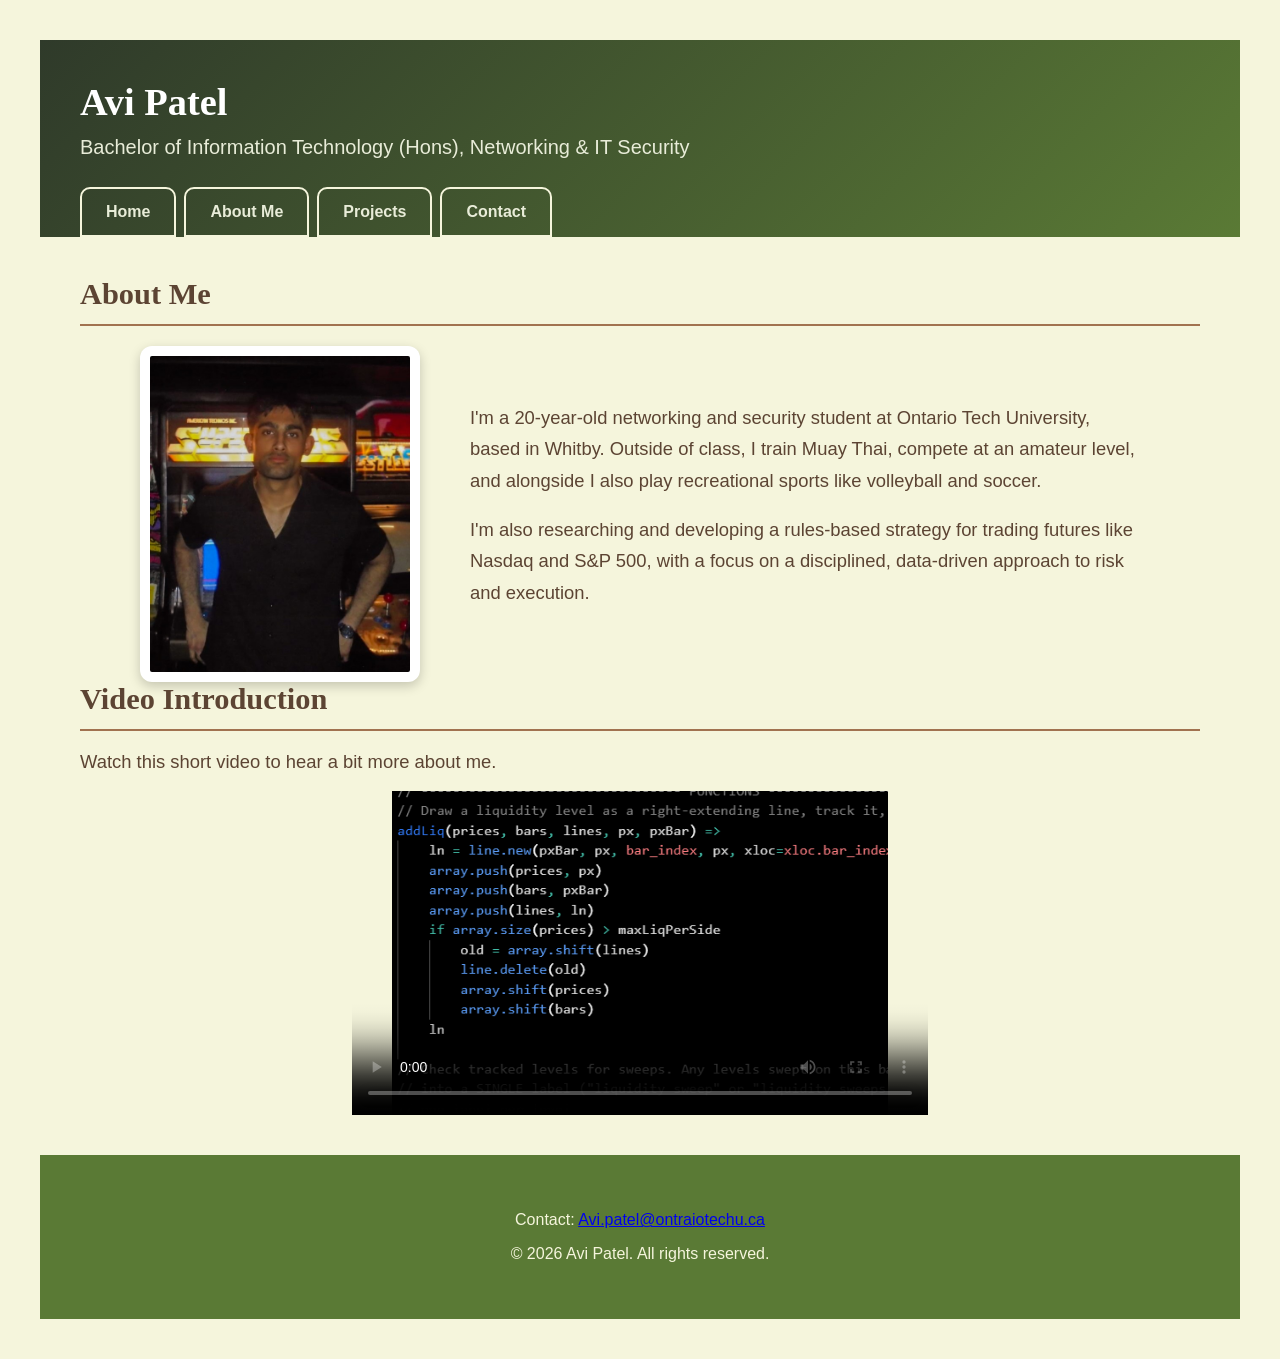
==== about.html @ 5f31c950 "Add full portfolio site" ====
<!DOCTYPE html>
<html lang="en">
<head>
  <meta charset="utf-8">
  <meta name="viewport" content="width=device-width">
  <!--ts is the first page to be worked on -->
  <title>About Me</title> 
  <!--Home page which will have diffrent tabls and nav option fo all other things-->
<link rel="stylesheet" href="style.css">

</head>

<body>
    <header>
    
    <h1>Avi Patel</h1>
    <p>Bachelor of Information Technology (Hons), Networking & IT Security</p>

        <nav>
            <ul>
                <li><a href="index.html">Home</a></li>
                <li><a href="about.html">About Me</a></li>
                <li><a href="projects.html">Projects</a></li>
                <li><a href="contact.html">Contact</a></li>
            </ul>
        </nav>
    </header>

    <div class="about-me"> <!-- div for the whole about me content -->
        <h2>About Me</h2>

        <div class="img-and-text"> <!-- div only for the text and image so they can be arranged side by side -->
            <img class="profile-photo" src="img and vid/IMG_5176.JPEG" alt="Photo of Avi Patel">
            <section class = "text-about-me">
                <p>I'm a 20-year-old networking and security student at Ontario Tech University, based in Whitby. Outside of class, I train Muay Thai, compete at an amateur level, and alongside I also play recreational sports like volleyball and soccer.
                <p>I'm also researching and developing a rules-based strategy for trading futures like Nasdaq and S&P 500, with a focus on a disciplined, data-driven approach to risk and execution.</p>
            </section>
        </div>

        <h2>Video Introduction</h2>
        <!-- inline style since it should apply js for ts line -->
        <p style="font-size: 1.15rem;">Watch this short video to hear a bit more about me.</p>

        <section class="about-video">
        <video controls poster="img and vid/preview_img.png">
            <source src="https://www.youtube.com/watch?v=H7wWSXsrndg" type="video/mp4">
        </video>
        </section>

    </div>
    </main>


<!--The footer shows the contact email and copyright-->
<footer id="footer">
<p>Contact: <a href="mailto:Avi.patel@ontraiotechu.ca">Avi.patel@ontraiotechu.ca</a></p>
<p>© 2026 Avi Patel. All rights reserved.</p>
</footer>

</body>
---- style.css ----
/* The following is the formate and style for header and footer */
/* for ALL pages */

header {
    background: linear-gradient(135deg, #2f3a2a 0%, #5a7a35 100%);
    color: #fff;
    padding: 40px 40px 0; /* 0 bottom so the active tab sits on the edge */
}

header h1 {
    margin: 0 0 12px;
    font-family: "Lora", serif;
    font-size: 2.4rem;
    font-weight: 600;
}

header p {
    margin: 0 0 28px;
    color: #e8ecd8;
    font-size: 20px;
}

/* nav list: side by side, no bullets */
nav ul {
    list-style: none;
    margin: 0;
    padding: 0;
    display: flex;
    gap: 8px;
}

/* the tabs */
nav a {
    display: block;
    padding: 14px 24px;
    color: #e8ecd8;
    text-decoration: none;
    font-weight: 600;
    border-radius: 10px 10px 0 0; /* rounded top corners only */
    border: 2px solid transparent; /* invisible border to keep the tabs the same size */
    border-color:#F5F5DC
}

nav a:hover {
    background: #f5f5dc96; /* traslucent beige on hover */
}
 

/* --------------------------------------------------------------- */
/* --------------------------------------------------------------- */
/* brown: 5c4433, olivegreen: 3f5a22, beige: F5F5DC */

/* home page stuff */
body {
    margin: 0;
    font-family: "Segoe UI", Arial, sans-serif;
    background: #F5F5DC;
    color: #5c4433;
    padding: 40px; /* has to be consistent with every page */
}

main {
    padding: 50px;
}

main h2 {
    font-family: "Lora", serif; /* also has to be consistent with every page */
    font-size: 1.9rem;
    color: #5c4433;
    margin: 0 0 20px;
    padding-bottom: 12px;
    border-bottom: 2px solid #a17250;   /* the line under each heading */
}

main p {
    line-height: 1.6;
    margin: 0 0 16px;
}

/* cards */

/* ts will keep all the cards in a  horizontal grid instd of list */
.cards {
    display: grid;
    grid-template-columns: repeat(3, 1fr);   /* 3 equal columns */
    gap: 24px;
    margin-top: 30px;
}

/* ts will give border and gradient to the cards */
.card {
    background: linear-gradient(180deg, #F5F5DC 0%, #3f5a223b 100%);
    border-top: 4px solid #3f5a22; /* dark green top edge */
    border-bottom: 4px solid #3f5a22; /* dark green bottom edge */
    border-radius: 8px;
    padding: 25px;
    min-height: 160px;
    box-shadow: 0 4px 10px rgba(0, 0, 0, 0.15);
}

/* ts will give the text within the cards different color and font to go with the background*/
.card h3 {
    font-family: "Lora", serif;
    color: #2f4a16;
    margin: 0 0 14px;
    font-size: 1.2rem;
}

/* ts will keep the browser form giving p a diffrent margin*/
.card p {
    margin: 0;
}


/* animation for when the card is hovered on*/
.card {
    text-decoration: none; /* removes link underline */
    color: inherit; /* stops the text turning link-blue/purple */
    transition: transform 0.4s; /* smooth transition for the transform property */
}

.card:hover {
    transform: translateY(-10px); /* moves the card up */
}


/* --------------------------------------------------------------- */
/* --------------------------------------------------------------- */
/* About me stuff */

.about-me {
    padding: 40px; /* has to be consistent with every page */
}
.about-me h2 { /* also has to be consistent with every page */
    font-family: "Lora", serif; /* also has to be consistent with every page */
    font-size: 1.9rem;
    color: #5c4433;
    margin: 0 0 20px;
    padding-bottom: 12px;
    border-bottom: 2px solid #a17250;
}

/* photo and text side by side */
.img-and-text {
    display: grid;
    grid-template-columns: 280px 1fr;/* was 400px, photo is smaller now */
    gap: 50px;
    align-items: center; /* text sits level with the middle of the photo */
    max-width: 1000px; /* block never gets wider than this for destop windows */
    margin: 0 auto; /* centers the block */
}


/* photo with padding/frame around it */
.profile-photo {
    display: block;
    width: 100%;
    box-sizing: border-box;
    aspect-ratio: 5 / 6;
    object-fit: cover;
    object-position: center 20%;
    padding: 10px; /* space between photo and border */
    background: #fff; /* makes the padding look like a frame */
    border-radius: 12px;
    box-shadow: 0 4px 12px rgba(0, 0, 0, 0.2);
}


.text-about-me {
    font-size: 1.15rem; /* bigger text to fill the space*/
    line-height: 1.7;
    margin: 0 0 18px;
    max-width: 65ch; /* stops lines getting too wide */
}


/* video with dark frame */
.about-video video {
    display: block;
    width: 45vw; /* 60% of the browser width */
    aspect-ratio: 16 / 9; /* same box shape before and after play */
    margin: 0 auto;

}


/* --------------------------------------------------------------- */
/* --------------------------------------------------------------- */
/* projects page */
.projects {
    padding: 40px; /* has to be consistent with every page */
}

.projects h2 { /* also has to be consistent with every page */
    font-family: "Lora", serif; /* also has to be consistent with every page */
    font-size: 1.9rem;
    color: #5c4433;
    margin: 0 0 20px;
    padding-bottom: 12px;
    border-bottom: 2px solid #a17250;
}


/* 2 columns */
.project-list {
    display: grid;
    grid-template-columns: repeat(2, 1fr);
    gap: 30px;
}

.project-card { 
  background: #fff;
    border-left: 6px solid #8a9a5b;      /* light green left edge */
    border-radius: 8px;
    padding: 24px 30px;
    box-shadow: 0 3px 10px rgba(0, 0, 0, 0.15);
    scroll-margin-top: 20px;             /* keeps spacing when jumped to from the homepage cards */
    transition: transform 0.4s; /* smooth transition for the transform property */
}
.project-card:hover {
    transform: translateY(-10px); /* moves the card up */
}

.project-card h3 { /* this represents the heading for each project card */
    font-family: "Lora", serif;
    font-size: 1.3rem;
    color: #4a6425;
    margin: 0 0 14px;
}

.project-card p {/* this represents the description for each project card */
    margin: 0;
    font-size: 1.05rem;
    line-height: 1.6;
}

/* --------------------------------------------------------------- */
/* --------------------------------------------------------------- */
/* Contact page */
.contact-form { /* ts is for the over all form container */
    background: #ffffff;
    border-left: 6px solid #7a9448;
    border-radius: 8px;
    padding: 20px 24px;
    box-shadow: 0 2px 6px rgba(0, 0, 0, 0.12);
    }


.contact-form input, /* ts will give style to the input and text fields */
.contact-form textarea {
    width: 100%;
    padding: 10px;
    border: 1px solid #b9b9a0;
    border-radius: 6px;
    font-family: inherit;
    font-size: 1rem;
    box-sizing: border-box;
}


.contact-form button { /* ts will give style to the submit button */
    margin-top: 18px;
    padding: 10px 24px;
    background: #3a4a2f;
    color: #ffffff;
    border: none;
    border-radius: 6px;
    font-size: 1rem;
    cursor: pointer;
}

.contact-form button:hover { /* just a simple color change on hover for the submit button */
    background: #5a7a35;
}

.form-success {
    margin-top: 20px;
    padding: 14px 18px;
    background: #e6efd8;
    border: 1px solid var(--green-main);
    border-radius: 6px;
    font-weight: 600;
}

/* --------------------------------------------------------------- */
/* --------------------------------------------------------------- */
/* footer DO NOT CHANGE ANYTHING*/
footer {
    background: #5a7a35;
    color: #F5F5DC;
    padding: 40px; /* has to be consistent with every page */
    text-align: center;
}
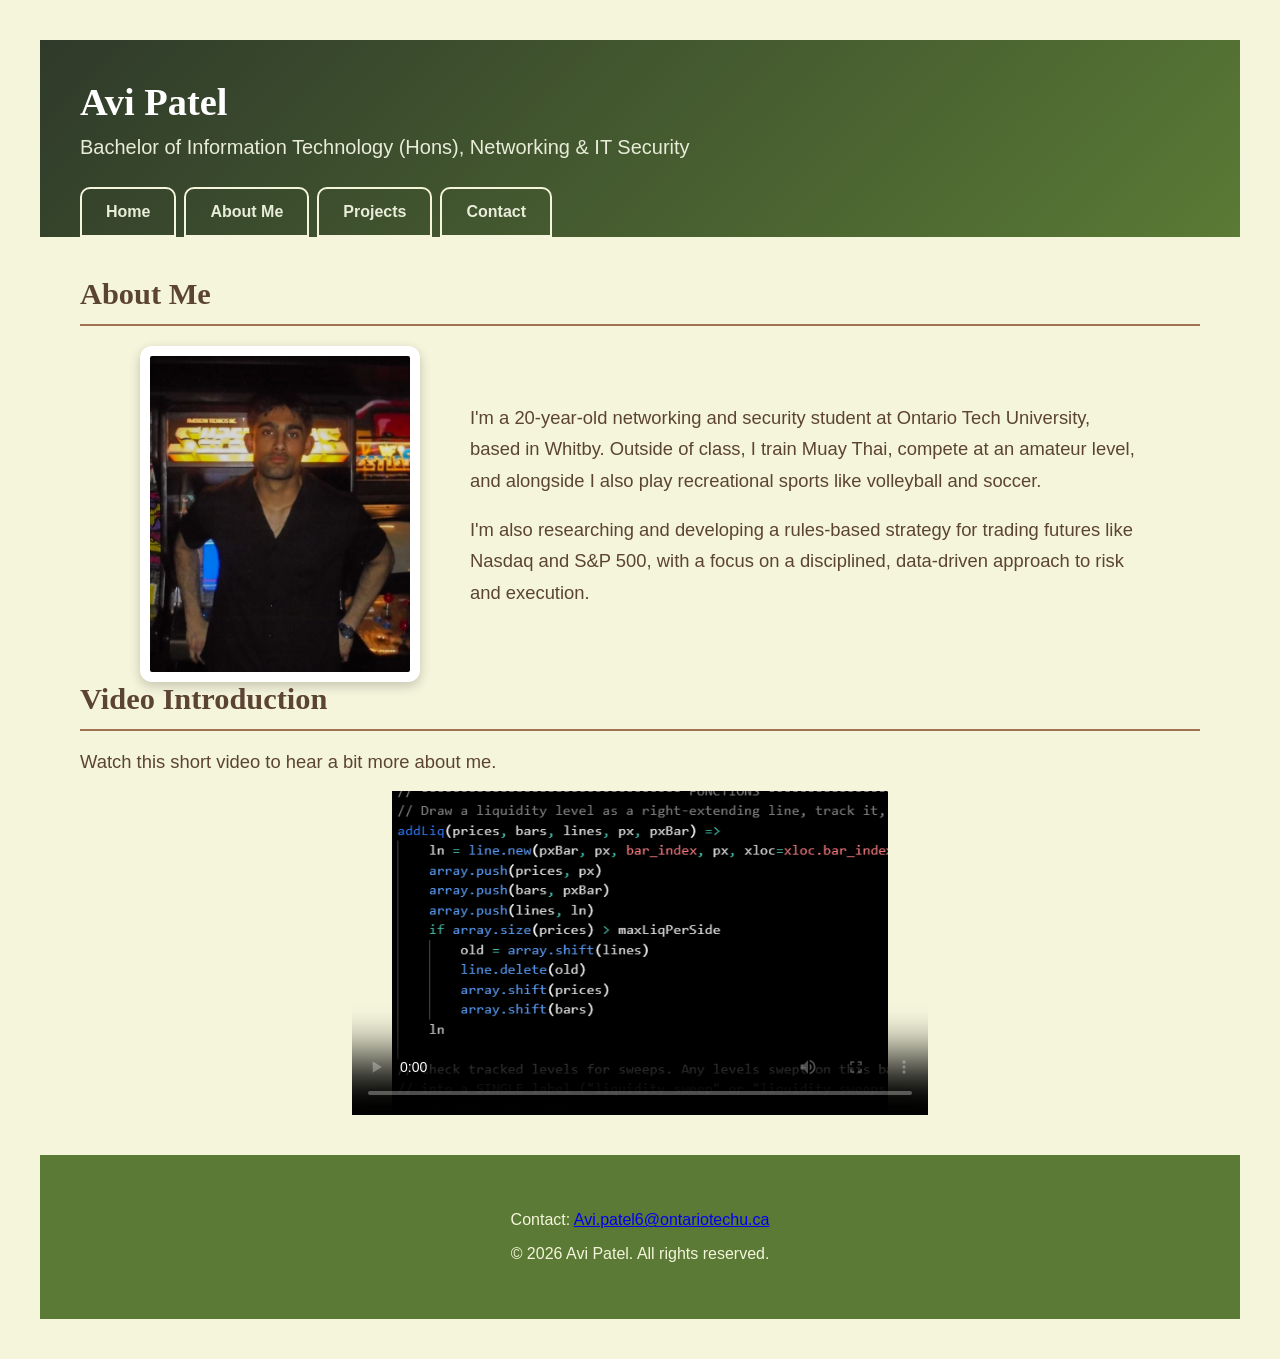
==== commit 90f0d6e1: "Fix email typo on all pages" ====
--- a/about.html
+++ b/about.html
@@ -1,11 +1,11 @@
 <!DOCTYPE html>
 <html lang="en">
 <head>
-  <meta charset="utf-8">
-  <meta name="viewport" content="width=device-width">
-  <!--ts is the first page to be worked on -->
-  <title>About Me</title> 
-  <!--Home page which will have diffrent tabls and nav option fo all other things-->
+    <meta charset="utf-8">
+    <meta name="viewport" content="width=device-width">
+    <!--ts is the first page to be worked on -->
+    <title>About Me</title> 
+    <!--Home page which will have diffrent tabls and nav option fo all other things-->
 <link rel="stylesheet" href="style.css">
 
 </head>
@@ -51,10 +51,10 @@
     </main>
 
 
-<!--The footer shows the contact email and copyright-->
-<footer id="footer">
-<p>Contact: <a href="mailto:Avi.patel@ontraiotechu.ca">Avi.patel@ontraiotechu.ca</a></p>
-<p>© 2026 Avi Patel. All rights reserved.</p>
-</footer>
+    <!--The footer shows the contact email and copyright-->
+    <footer id="footer">
+    <p>Contact: <a href="mailto:Avi.patel6@ontariotechu.ca">Avi.patel6@ontariotechu.ca</a></p>
+    <p>© 2026 Avi Patel. All rights reserved.</p>
+    </footer>
 
 </body>
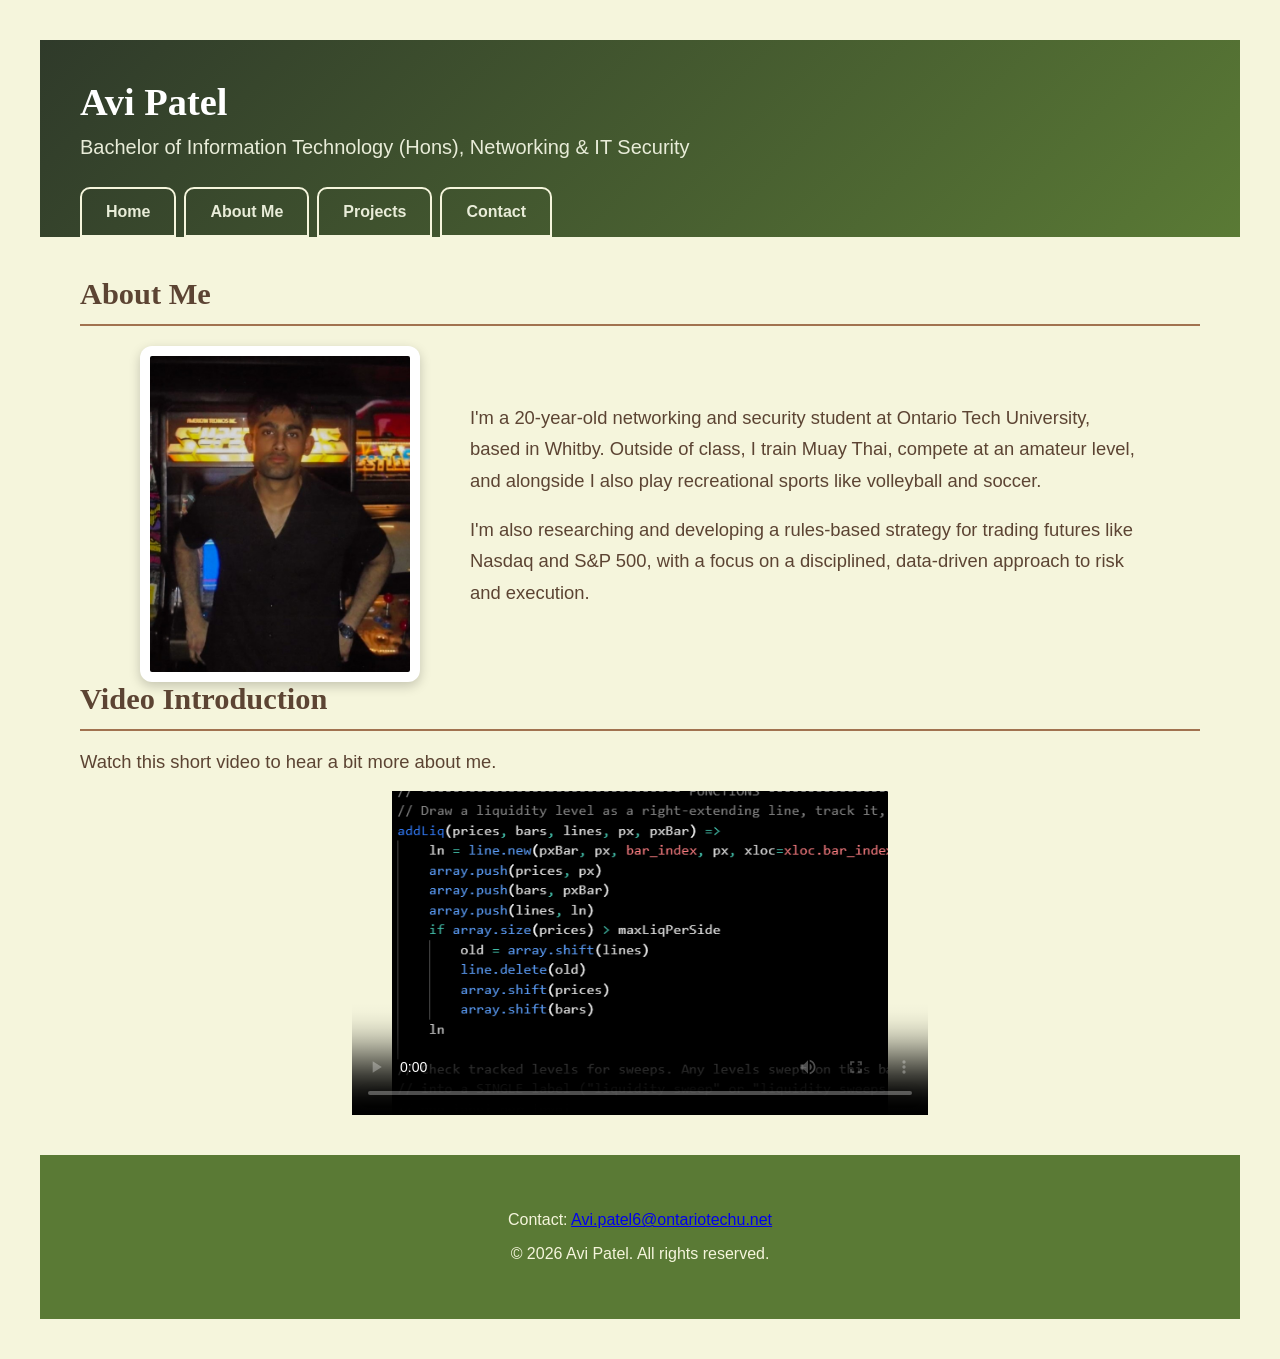
==== commit be1dc5a5: "Fix email typo on all pages" ====
--- a/about.html
+++ b/about.html
@@ -53,7 +53,7 @@
 
     <!--The footer shows the contact email and copyright-->
     <footer id="footer">
-    <p>Contact: <a href="mailto:Avi.patel6@ontariotechu.ca">Avi.patel6@ontariotechu.ca</a></p>
+    <p>Contact: <a href="mailto:Avi.patel6@ontariotechu.net">Avi.patel6@ontariotechu.net</a></p>
     <p>© 2026 Avi Patel. All rights reserved.</p>
     </footer>
 
